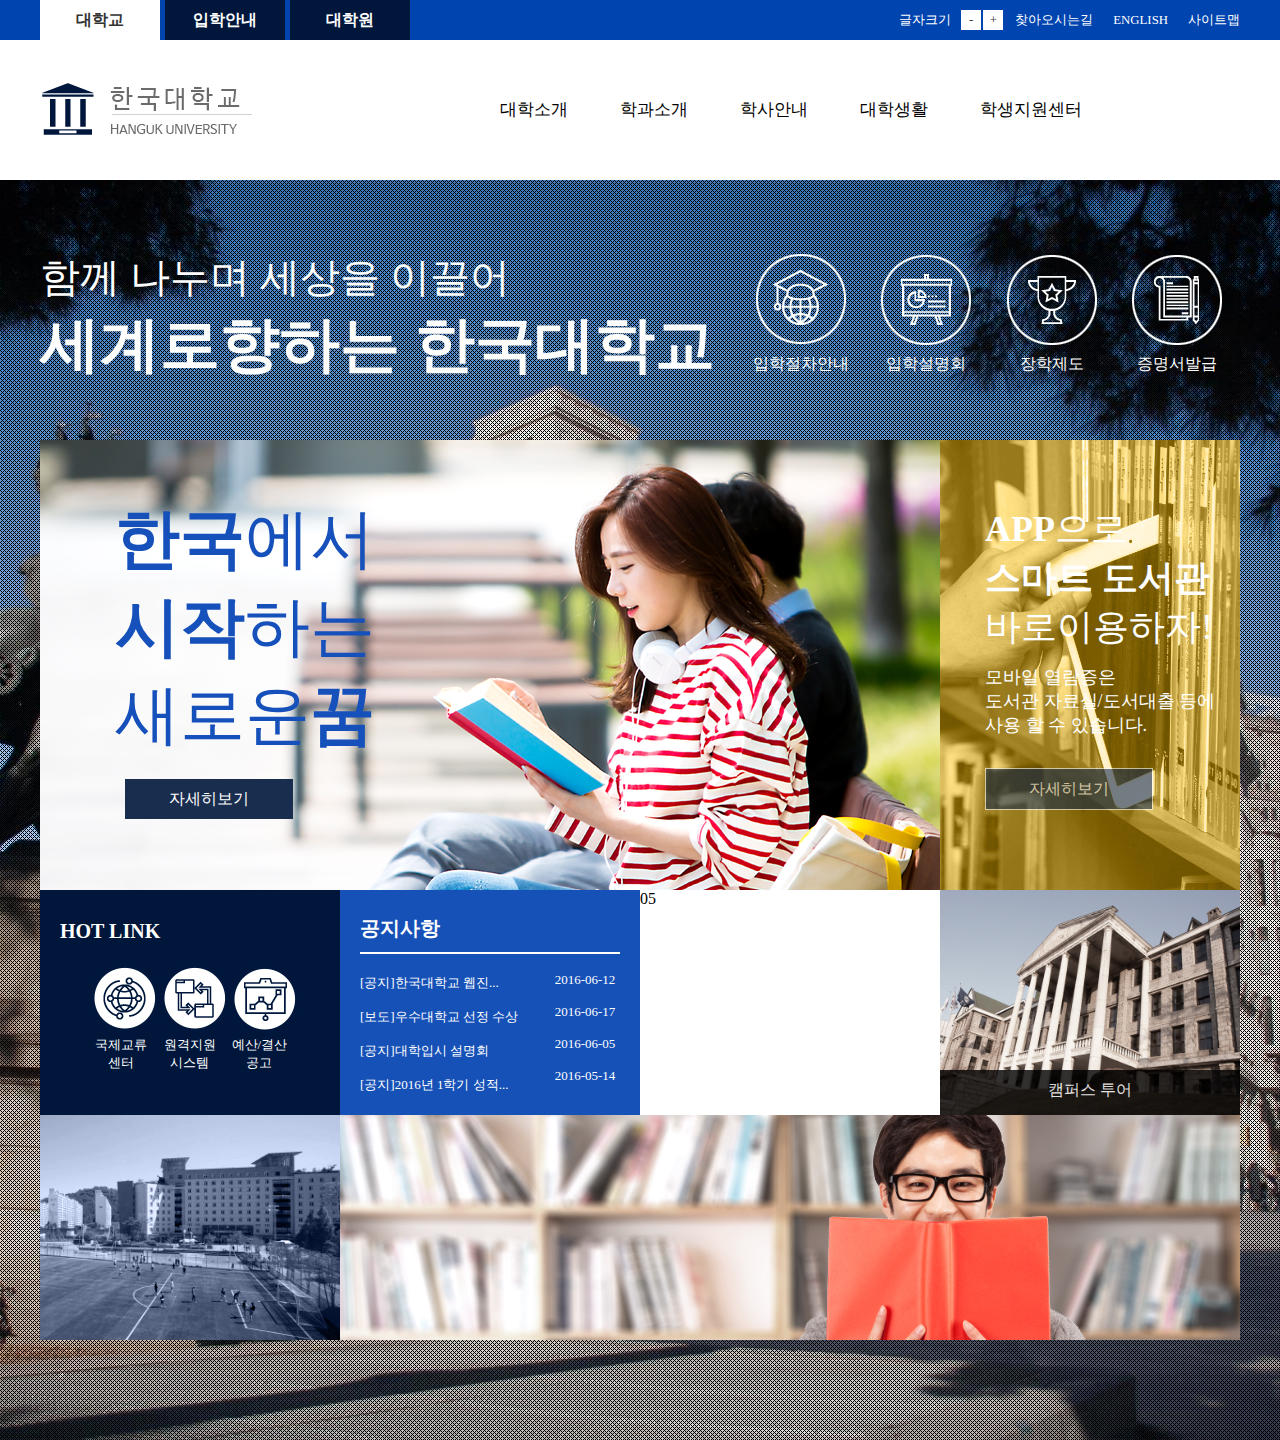
==== 02college/index.html @ 21bc01ca "d" ====
<!DOCTYPE html>
<html lang="ko">
<head>
	<meta charset="UTF-8">
	<meta name="viewport" content="width=device-width, initial-scale=1.0">
	<title>한국대학교</title>
	<link rel="stylesheet" href="css/reset.css">
	<link rel="stylesheet" href="css/jquery.bxslider.css">
	<link rel="stylesheet" href="css/common.css">
	<link rel="stylesheet" href="css/style.css">
	<script src="js/jquery-3.1.1.min.js"></script>
	<script src="js/jquery.bxslider.js"></script>
</head>
<body>
	<header id="header">
		<div class="util_menu_wrap"> <!-- 100% blue -->
			<div class="util_menu clearfix"> <!-- 1200 mauto -->
				<ul class="left clearfix">
					<li><a href="#" class="active">대학교</a></li>
					<li><a href="#">입학안내</a></li>
					<li><a href="#">대학원</a></li>
				</ul>
				<ul class="right clearfix">
					<li>글자크기</li>
					<li class="btn_mp clearfix">
						<a href="#">-</a>
						<a href="#">+</a>
					</li>
					<li><a href="#">찾아오시는길</a></li>
					<li><a href="#">ENGLISH</a></li>
					<li><a href="#">사이트맵</a></li>
				</ul>
			</div>
		</div>

		<div class="gnb">
		<h1 class="logo"><img src="images/logo.png" alt="한국대학교"></h1>
		<div class="menu">
			<ul class="menu clearfix">
				<li><a href="#">대학소개</a></li>
				<li><a href="#">학과소개</a></li>
				<li><a href="#">학사안내</a></li>
				<li><a href="#">대학생활</a></li>
				<li><a href="#">학생지원센터</a></li>
			</ul>
		</div>
		</div>
		
	</header>
	<div id="contents"> <!-- 100% -->
		<section class="title"> <!-- 1200 mato -->
			<div class="textWrap">
			<h2>함께 나누며 세상을 이끌어</h2>
			<h3>세계로향하는 한국대학교</h3>
			</div>
			<div class="iconWrap">
				<ul class="clearfix">
					<li><img src="images/icon1.png" alt="icon01"><p>입학절차안내</p></li>
					<li><img src="images/icon2.png" alt="icon02"><p>입학설명회</p></li>
					<li><img src="images/icon3.png" alt="icon3"><p>장학제도</p></li>
					<li><img src="images/icon4.png" alt="icon4"><p>증명서발급</p></li>
				</ul>
			</div>
		</section> 

		<div class="container"> <!-- 1200 mauto -->

			<!-- ul>li*8>{$$} -->
			<ul class="clearfix">
				<!-- 75% --><li>
					<ul class="slider">
						<li>
							<img src="images/bg1.png" alt="bg">
							<div class="sliderTxt">
								<p><span>한국</span>에서<br><span>시작</span>하는<br>새로운<span>꿈</span></p>
								<div class="txtbox1">
								<a href="#">자세히보기</a>
								</div>
							</div>
						</li>
					</ul>
				</li> 
				<!-- 25% --><li>
					<div class="txtWrap02">
					<img src="images/bg2.png" alt="image">
						<p class="ptxt01"><span>APP</span>으로<br>
							<span>스마트 도서관</span><br>
						바로이용하자!</p>
						<p class="ptxt02">모바일 열람증은<br>도서관 자료실/도서대출 등에<br>사용 할 수 있습니다.</p>
						<div class="txtbox2">
							<a href="#">자세히보기</a>
						</div>
					</div>
				</li>
				<!-- 25% --><li class="clearfix"><p class="ptxt03">HOT LINK</p>
					<ul class="iconbox">
						<li>
							<img src="images/icon04.png" alt="icon4">
							<p>국제교류<br>센터</p>
						</li>
						<li>
							<img src="images/icon05.png" alt="icon5">
							<p>원격지원<br>시스템</p>
						</li>
						<li>
							<img src="images/icon06.png" alt="icon6">
							<p>예산/결산<br>공고</p>
						</li>
					</ul>
				</li>
				<!-- 25% --><li class="box4 clearfix">
					<p class="ptxt04">공지사항</p>
					<div class="txt3">
						<p>[공지]한국대학교 웹진...
						</p><br>
						<p>[보도]우수대학교 선정 수상</p><br>
						<p>[공지]대학입시 설명회</p><br>
						<p>[공지]2016년 1학기 성적...
						</p>
					</div>
					<div class="ptxt05">
						<p>
						2016-06-12
						</p><br>
						<p>
						2016-06-17	
						</p><br>
						<p>
						2016-06-05	
						</p><br>
						<p>
						2016-05-14	
						</p><br>
					</div>
				</li>
				<!-- 25% --><li>05</li>
				<!-- 25% --><li><img src="images/bg6.png" alt="image">
					<div class="txtbox6">
						<p>캠퍼스 투어</p>
					</div>
				</li>

				<!-- 25% --><li><img src="images/bg7.png" alt="image"></li>
				<!-- 75% --><li><img src="images/bg8.png" alt="omage"></li>
			</ul>	
		</div>	
	</div>
</body>
</html>
---- 02college/css/common.css ----
@charset "utf-8";

/*common css*/
.tac{text-align: center !important;}

/*padding top*/
.pt20{padding-top: 20px !important;}

/*padding bottom*/
.pb20{padding-bottom:20px !important;}

/*margin bottom*/
.mb5{margin-bottom: 5px !important;}
.mb10{margin-bottom: 10px !important;}
.mb15{margin-bottom: 15px !important;}
.mb20{margin-bottom: 20px !important;}

.h2line:after{
	content:"";display: block;width: 200px;height: 1px;
	background:#000;margin: 10px auto;
}
---- 02college/css/style.css ----
@charset "utf-8";

/*header*/
#header{background:transparent;height:180px;}
.util_menu_wrap{background: #0044AF;}
.util_menu{width: 1200px;margin: 0 auto}
.util_menu .left{float: left;}
.util_menu .right{float: right;}

.util_menu .left li{float: left;width: 120px;margin-right:5px;}
.util_menu .left li a{
	display: block;line-height: 40px;
	text-align: center;background: #00163B;
	color:#fff;font-weight:bold;
}
.util_menu .left li a.active{background: #fff;color:#333;}
.util_menu .left li a:hover{background: #fff;color:#333;}

.util_menu .right li{float: left;color:#fff;font-size:0.8em;}
.util_menu .right li a{
	display: block;line-height:40px;padding: 0 10px;
	color:#fff;
}
.util_menu .right li.btn_mp a{
	float: left;background: #fff;color:#333;
	width:20px;height: 20px;line-height:20px;padding: 0;
	text-align:center;margin-right:2px;/*margin-top: 10px;*/
}
.util_menu .right li:first-child{line-height:40px;padding-right: 10px;}
.util_menu .right li:nth-child(2){padding-top:10px;}
.util_menu .right li:last-child a{padding-right:0;}

.gnb{background: #fff;width: 1200px;margin:0 auto;position: relative;}
.gnb .logo{float: left;position: absolute;left:0;top:38px;}
.gnb .menu{float: right;position: absolute;top:25px;width: 700px;right:20px}
.gnb .menu li{float: left; width: 120px;text-align:left;line-height:40px;font-size:17px;}


/*contents*/
#contents{
	_height: 1300px;/*나중에 높이삭제*/
	background-image:url(../images/dot.png),url(../images/main_bg.jpg);
	background-repeat:repeat,no-repeat;
	background-position:center;
	background-size:auto,cover;
	padding-bottom:100px;

}
#contents .title .textWrap{float: left;width: 698px;margin-top:70px;}
#contents .title h2{color: white;font-weight: lighter;font-size: 40px;}
#contents .title h3{color: white;font-size: 60px;}
#contents .title{width: 1200px;height: 260px;background:transparent;margin: 0 auto; position: relative;}
#contents .iconWrap{float:right;width: 502px;margin-top: 70px;}
#contents .iconWrap li{float: left;width: 125.5px;color: white;text-align: center;}

.container .slider li{position: relative;}
.container .slider .sliderTxt{position: absolute;width: 400px;top:55px;left:75px;}
#contents .sliderTxt p{font-size:65px;color:#1650bb;}
#contents .sliderTxt span{font-weight: bold;}
#contents .container{width: 1200px;margin: 0 auto;background:#fff;}
#contents .container>ul>li{float: left;width:25%;height: 225px;position:relative;}
#contents .container>ul>li .txtbox1{background: #192d4e;width: 168px;margin-top: 20px;margin-left:10px;}
#contents .container ul li a{color: white;line-height: 40px;display: block;text-align: center;} 

.container .ptxt01{top:65px;left:45px;position: absolute;color:white;font-size:36px;}
.container .ptxt02{position: absolute;top:50%;left: 45px;color:white;font-size:18px;}
.container .ptxt01 span{font-weight: bold;}
.container .txtbox2{background: #192d4e;position: absolute; bottom:80px;left: 45px;width: 168px;border: 1px solid #ffff;opacity:0.6;}
.container .txtbox li{}
.container .iconbox{margin:0 auto;width:198.34px;}
.container .iconbox li{float: left;text-align:center;margin-top:20px;margin-right:20px}
.container .ptxt03{color:white;margin-left:20px;font-size: 20px;margin-top:30px;font-weight: bold;}
.container .iconbox{color:white;width:198.34px;margin: 0 auto;}
.container .iconbox li{margin-right:10px;width:59.44px;font-size:13px;}
.container .iconbox li:last-child{margin-right:0;}
.container .box4{}
.container .ptxt04{color:white;margin-top:25px;margin-left:20px;font-weight: bold;font-size:20px;} 
.container .txt3 {color:white;margin-left: 20px;font-size: 13px;width:170px;height: 110px;float: left;}
.container .txt3:before{content:"";display: block;width: 260px;height: 2px;background:white;margin-bottom: 20px;margin-top: 10px;}
.container .txt3 p{font-size: 13px;margin-bottom:0;}
.container .ptxt05{width: 110px;height: 110px;float: right;font-size: 13px;margin-top:30px;}
.container .ptxt05 p{color:white;text-align: center;}
.container .txtbox6{position: absolute;left: 50%;bottom:0;transform:translate(-50%);background: #000;
				width: 100%;height:45px;opacity: 0.8} 
.container .txtbox6 p{color:white;text-align: center;padding: 10px;}	
#contents .container>ul>li:nth-child(2n){background:pink;}
#contents .container>ul>li:nth-child(1){width: 75%;height: 450px;background:464646;}
#contents .container>ul>li:nth-child(2){height: 450px;}
#contents .container>ul>li:nth-child(3){background: #00163b;}
#contents .container>ul>li:nth-child(4){background: #1651b7;}
#contents .container>ul>li:nth-child(5){}
#contents .container>ul>li:nth-child(6){}
#contents .container>ul>li:nth-child(7){}
#contents .container>ul>li:nth-child(8){width: 75%;}
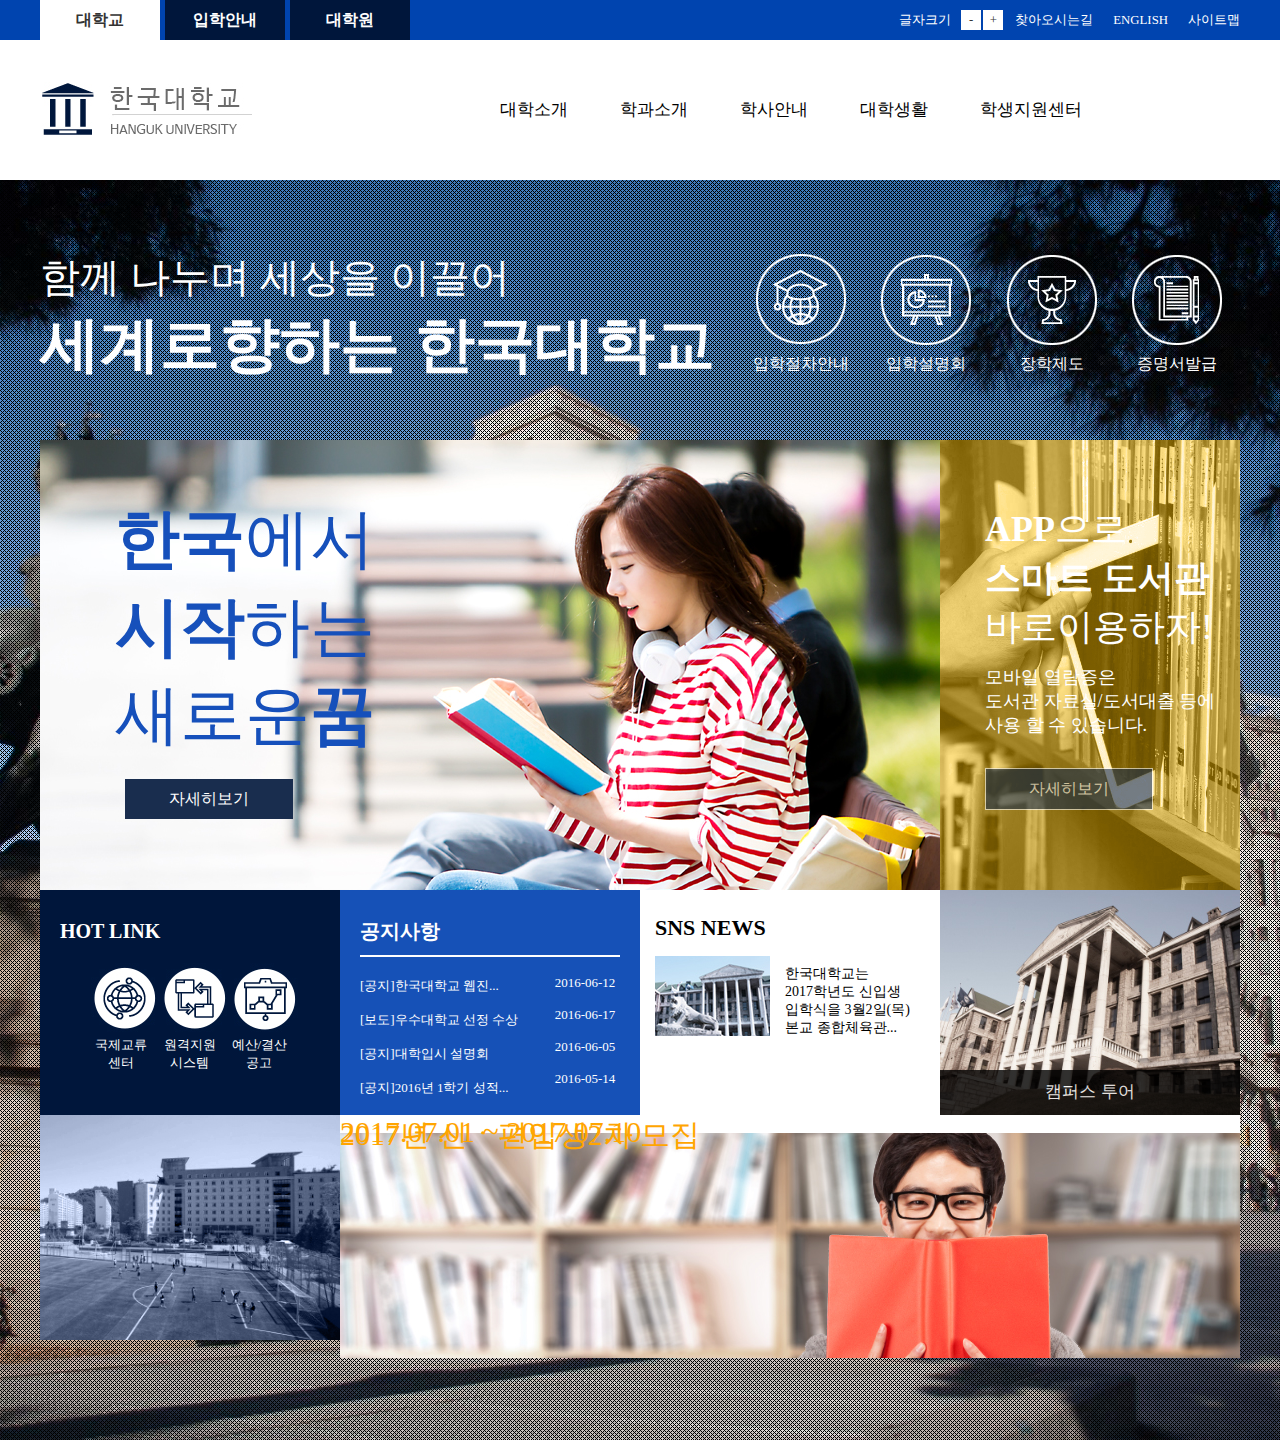
==== commit 10c40d81: "d" ====
--- a/02college/index.html
+++ b/02college/index.html
@@ -109,6 +109,7 @@
 					</ul>
 				</li>
 				<!-- 25% --><li class="box4 clearfix">
+					<img src="" alt="">
 					<p class="ptxt04">공지사항</p>
 					<div class="txt3">
 						<p>[공지]한국대학교 웹진...
@@ -133,15 +134,36 @@
 						</p><br>
 					</div>
 				</li>
-				<!-- 25% --><li>05</li>
+				<!-- 25% --><li class="clearfix">
+					<div class="txt4">
+					<p class="ptxt06">SNS NEWS</p>
+					<img src="images/college.png" alt="image">
+					</div>
+					<div class="ptxt07">
+						<p>한국대학교는<br>
+							2017학년도 신입생<br>
+							입학식을 3월2일(목)<br>
+							본교 종합체육관...
+						</p>
+					</div>
+				</li>
 				<!-- 25% --><li><img src="images/bg6.png" alt="image">
 					<div class="txtbox6">
 						<p>캠퍼스 투어</p>
 					</div>
 				</li>
 
-				<!-- 25% --><li><img src="images/bg7.png" alt="image"></li>
-				<!-- 75% --><li><img src="images/bg8.png" alt="omage"></li>
+				<!-- 25% --><li>
+				<img src="images/bg7.png" alt="image">
+				</li>
+				
+				<!-- 75% --><li class="ptxt08">
+					<div class="txtbox7">
+					<p>2017년 신ㆍ편입생2차 모집</p><br>
+				<p>2017.07.01 ~ 2017.07.10</p>
+				<img src="images/bg8.png" alt="omage">
+			</div>
+		</li>
 			</ul>	
 		</div>	
 	</div>
--- a/02college/css/style.css
+++ b/02college/css/style.css
@@ -68,22 +68,30 @@
 .container .txtbox2{background: #192d4e;position: absolute; bottom:80px;left: 45px;width: 168px;border: 1px solid #ffff;opacity:0.6;}
 .container .txtbox li{}
 .container .iconbox{margin:0 auto;width:198.34px;}
-.container .iconbox li{float: left;text-align:center;margin-top:20px;margin-right:20px}
+.container .iconbox li{width: 33.3%;float: left;text-align:center;margin-top:20px;margin-right:25px;}
 .container .ptxt03{color:white;margin-left:20px;font-size: 20px;margin-top:30px;font-weight: bold;}
 .container .iconbox{color:white;width:198.34px;margin: 0 auto;}
 .container .iconbox li{margin-right:10px;width:59.44px;font-size:13px;}
 .container .iconbox li:last-child{margin-right:0;}
 .container .box4{}
-.container .ptxt04{color:white;margin-top:25px;margin-left:20px;font-weight: bold;font-size:20px;} 
+.container .ptxt04{color:white;margin-top:10px;margin-left:20px;font-weight: bold;font-size:20px;} 
 .container .txt3 {color:white;margin-left: 20px;font-size: 13px;width:170px;height: 110px;float: left;}
 .container .txt3:before{content:"";display: block;width: 260px;height: 2px;background:white;margin-bottom: 20px;margin-top: 10px;}
 .container .txt3 p{font-size: 13px;margin-bottom:0;}
 .container .ptxt05{width: 110px;height: 110px;float: right;font-size: 13px;margin-top:30px;}
 .container .ptxt05 p{color:white;text-align: center;}
+.container .txt4{margin-left:15px;float: left;}
+.container .txt4 img{margin-top:15px;display: block;}
+.container .ptxt06{font-weight: bold;font-size: 22px;margin-top:25px;}
+.container .ptxt07{float:right;width: 145px;font-size:14px;margin-top: 75px;margin-right:10px;}
+
 .container .txtbox6{position: absolute;left: 50%;bottom:0;transform:translate(-50%);background: #000;
 				width: 100%;height:45px;opacity: 0.8} 
-.container .txtbox6 p{color:white;text-align: center;padding: 10px;}	
-#contents .container>ul>li:nth-child(2n){background:pink;}
+.container .txtbox6 p{color:white;text-align: center;padding: 10px;font-size:17px;}	
+.container .ptxt08{position:relative;}
+.container .ptxt08 p{color:orange;font-size: 30px;position:absolute;width: 380px;top:0;left:0px;}
+.container .txtbox7{}
+#contents .container>ul>li:nth-child(2n){_background:pink;}
 #contents .container>ul>li:nth-child(1){width: 75%;height: 450px;background:464646;}
 #contents .container>ul>li:nth-child(2){height: 450px;}
 #contents .container>ul>li:nth-child(3){background: #00163b;}
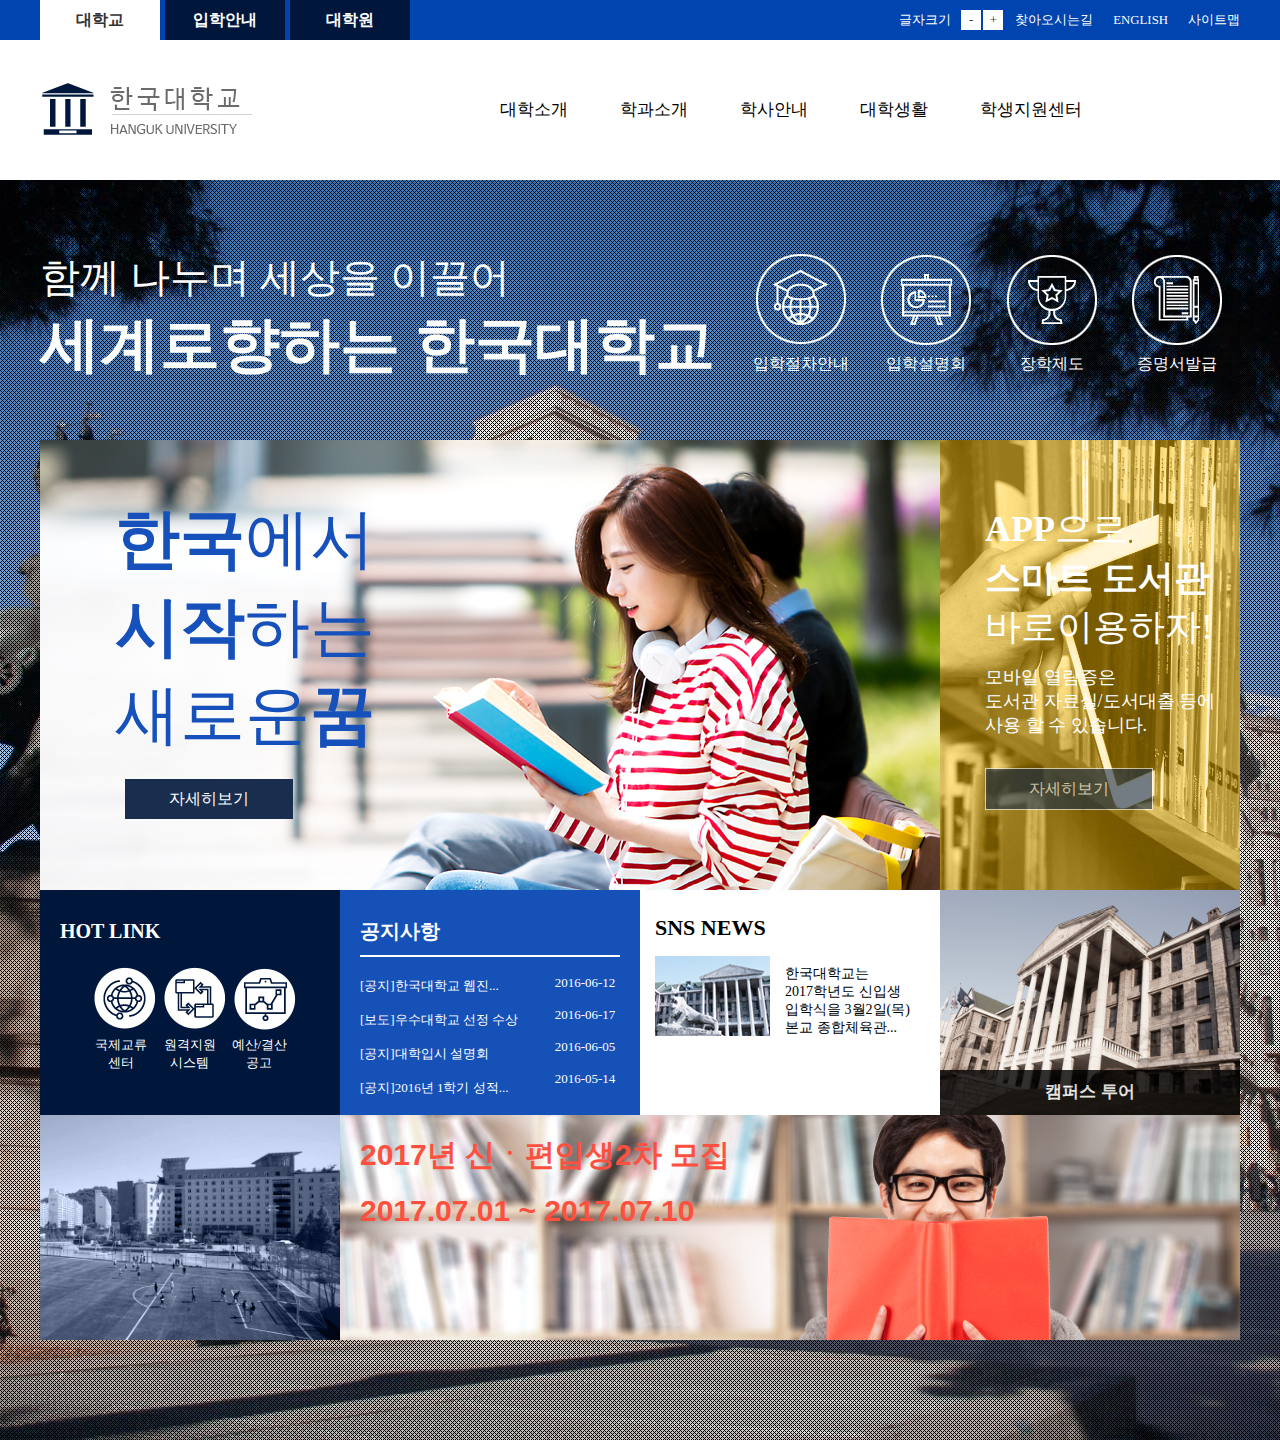
==== commit e853a006: "d" ====
--- a/02college/index.html
+++ b/02college/index.html
@@ -158,10 +158,10 @@
 				</li>
 				
 				<!-- 75% --><li class="ptxt08">
-					<div class="txtbox7">
+				<img src="images/bg8.png" alt="image">
+				<div class="txtbox7">
 					<p>2017년 신ㆍ편입생2차 모집</p><br>
-				<p>2017.07.01 ~ 2017.07.10</p>
-				<img src="images/bg8.png" alt="omage">
+					<p>2017.07.01 ~ 2017.07.10</p>
 			</div>
 		</li>
 			</ul>	
--- a/02college/css/style.css
+++ b/02college/css/style.css
@@ -87,10 +87,10 @@
 
 .container .txtbox6{position: absolute;left: 50%;bottom:0;transform:translate(-50%);background: #000;
 				width: 100%;height:45px;opacity: 0.8} 
-.container .txtbox6 p{color:white;text-align: center;padding: 10px;font-size:17px;}	
+.container .txtbox6 p{color:white;text-align: center;padding: 10px;font-size:17px;margin-top:0;font-weight: bold;}	
 .container .ptxt08{position:relative;}
-.container .ptxt08 p{color:orange;font-size: 30px;position:absolute;width: 380px;top:0;left:0px;}
-.container .txtbox7{}
+.container .ptxt08 p{color:#fd503f;font-size: 30px;font-weight: bold;font-family:sans-serif;}
+.container .txtbox7{position:absolute;width:400px;top:20px;height: 86px;left: 20px;}
 #contents .container>ul>li:nth-child(2n){_background:pink;}
 #contents .container>ul>li:nth-child(1){width: 75%;height: 450px;background:464646;}
 #contents .container>ul>li:nth-child(2){height: 450px;}
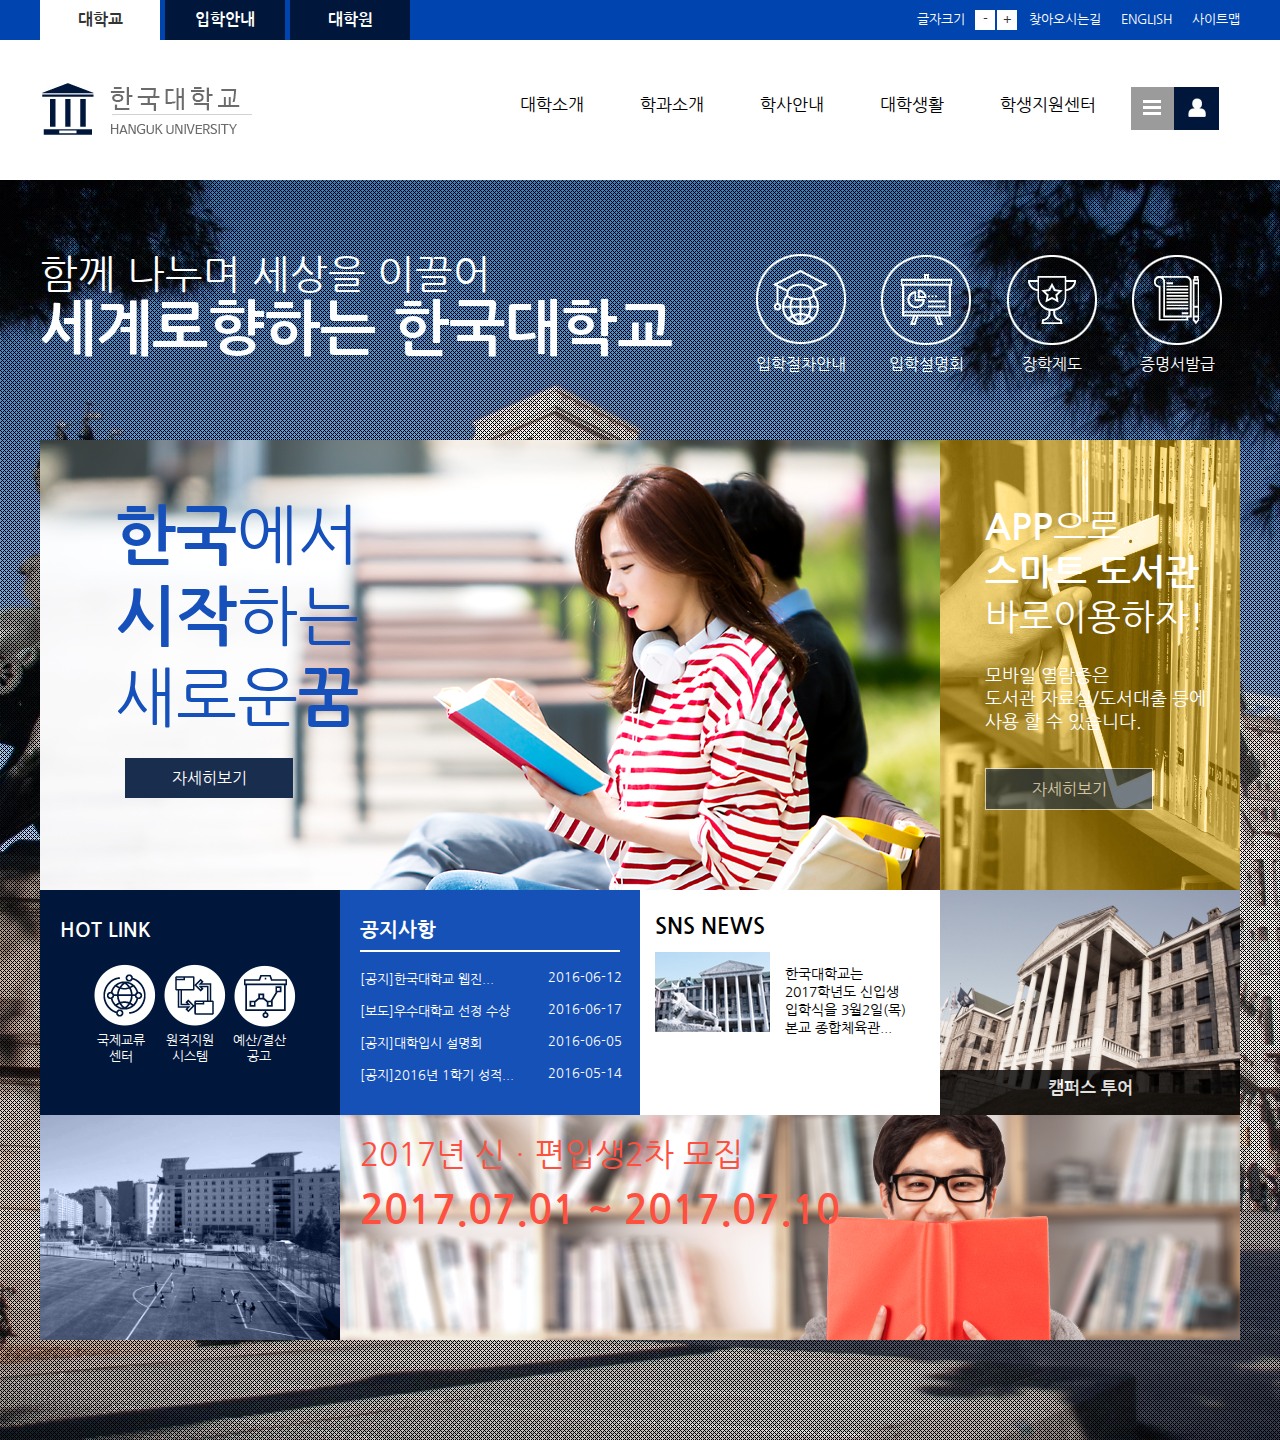
==== commit 7ea5f841: "d" ====
--- a/02college/index.html
+++ b/02college/index.html
@@ -4,6 +4,8 @@
 	<meta charset="UTF-8">
 	<meta name="viewport" content="width=device-width, initial-scale=1.0">
 	<title>한국대학교</title>
+	<link rel="preconnect" href="https://fonts.gstatic.com">
+<link href="https://fonts.googleapis.com/css2?family=Nanum+Gothic&display=swap" rel="stylesheet">
 	<link rel="stylesheet" href="css/reset.css">
 	<link rel="stylesheet" href="css/jquery.bxslider.css">
 	<link rel="stylesheet" href="css/common.css">
@@ -35,14 +37,15 @@
 
 		<div class="gnb">
 		<h1 class="logo"><img src="images/logo.png" alt="한국대학교"></h1>
-		<div class="menu">
-			<ul class="menu clearfix">
+		<div class="menu clearfix">
+			<ul class="clearfix">
 				<li><a href="#">대학소개</a></li>
 				<li><a href="#">학과소개</a></li>
 				<li><a href="#">학사안내</a></li>
 				<li><a href="#">대학생활</a></li>
 				<li><a href="#">학생지원센터</a></li>
 			</ul>
+			<img src="images/button01.png" alt="button">
 		</div>
 		</div>
 		
@@ -57,8 +60,8 @@
 				<ul class="clearfix">
 					<li><img src="images/icon1.png" alt="icon01"><p>입학절차안내</p></li>
 					<li><img src="images/icon2.png" alt="icon02"><p>입학설명회</p></li>
-					<li><img src="images/icon3.png" alt="icon3"><p>장학제도</p></li>
-					<li><img src="images/icon4.png" alt="icon4"><p>증명서발급</p></li>
+					<li><img src="images/icon3.png" alt="icon03"><p>장학제도</p></li>
+					<li><img src="images/icon4.png" alt="icon04"><p>증명서발급</p></li>
 				</ul>
 			</div>
 		</section> 
@@ -160,8 +163,8 @@
 				<!-- 75% --><li class="ptxt08">
 				<img src="images/bg8.png" alt="image">
 				<div class="txtbox7">
-					<p>2017년 신ㆍ편입생2차 모집</p><br>
-					<p>2017.07.01 ~ 2017.07.10</p>
+					<p class="ptxt09">2017년 신ㆍ편입생2차 모집</p>
+					<p class="ptxt10">2017.07.01 ~ 2017.07.10</p>
 			</div>
 		</li>
 			</ul>	
--- a/02college/css/style.css
+++ b/02college/css/style.css
@@ -1,5 +1,5 @@
 @charset "utf-8";
-
+body{font-family: 'Nanum Gothic', sans-serif;}
 /*header*/
 #header{background:transparent;height:180px;}
 .util_menu_wrap{background: #0044AF;}
@@ -32,9 +32,10 @@
 
 .gnb{background: #fff;width: 1200px;margin:0 auto;position: relative;}
 .gnb .logo{float: left;position: absolute;left:0;top:38px;}
-.gnb .menu{float: right;position: absolute;top:25px;width: 700px;right:20px}
+.gnb .menu{float: right;position: absolute;top:45px;width: 700px;right:20px}
+.gnb .menu ul{float:left;}
 .gnb .menu li{float: left; width: 120px;text-align:left;line-height:40px;font-size:17px;}
-
+.gnb .menu img{display:block;width: 90px;height: 46px;float:right;}
 
 /*contents*/
 #contents{
@@ -89,8 +90,10 @@
 				width: 100%;height:45px;opacity: 0.8} 
 .container .txtbox6 p{color:white;text-align: center;padding: 10px;font-size:17px;margin-top:0;font-weight: bold;}	
 .container .ptxt08{position:relative;}
-.container .ptxt08 p{color:#fd503f;font-size: 30px;font-weight: bold;font-family:sans-serif;}
-.container .txtbox7{position:absolute;width:400px;top:20px;height: 86px;left: 20px;}
+
+.container .ptxt09{font-weight:lighter;color:#fd503f;font-size:32px;} 
+.container .ptxt10{color:#fd503f;font-size: 40px;font-weight: bold;margin-top:15px;}
+.container .txtbox7{position:absolute;width:490px;top:20px;height: 86px;left: 20px;}
 #contents .container>ul>li:nth-child(2n){_background:pink;}
 #contents .container>ul>li:nth-child(1){width: 75%;height: 450px;background:464646;}
 #contents .container>ul>li:nth-child(2){height: 450px;}
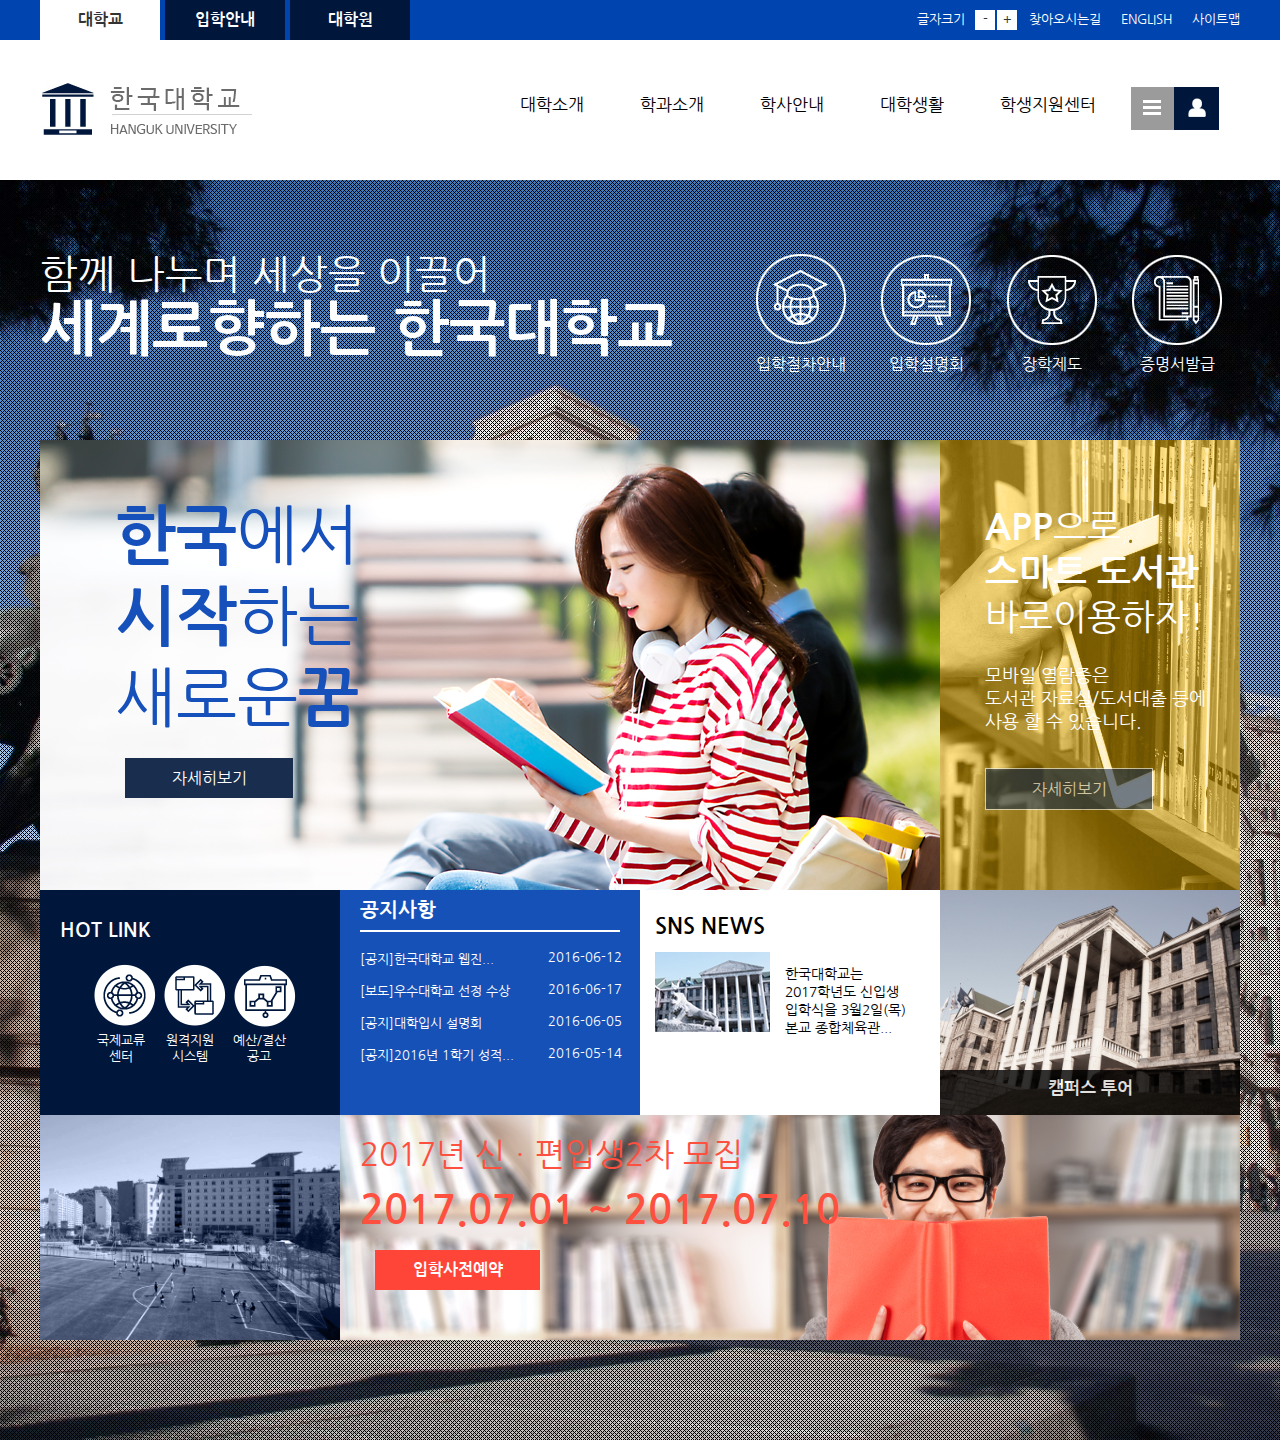
==== commit 134fdcba: "d" ====
--- a/02college/index.html
+++ b/02college/index.html
@@ -112,8 +112,9 @@
 					</ul>
 				</li>
 				<!-- 25% --><li class="box4 clearfix">
-					<img src="" alt="">
+					
 					<p class="ptxt04">공지사항</p>
+					
 					<div class="txt3">
 						<p>[공지]한국대학교 웹진...
 						</p><br>
@@ -166,6 +167,9 @@
 					<p class="ptxt09">2017년 신ㆍ편입생2차 모집</p>
 					<p class="ptxt10">2017.07.01 ~ 2017.07.10</p>
 			</div>
+			<div class="txtbox8">
+				<p>입학사전예약</p>
+			</div>
 		</li>
 			</ul>	
 		</div>	
--- a/02college/css/style.css
+++ b/02college/css/style.css
@@ -74,7 +74,8 @@
 .container .iconbox{color:white;width:198.34px;margin: 0 auto;}
 .container .iconbox li{margin-right:10px;width:59.44px;font-size:13px;}
 .container .iconbox li:last-child{margin-right:0;}
-.container .box4{}
+.container .box4{background-image:url(../images/college2-1.png)color:#fff;
+	background-repeat:no-repeat;}
 .container .ptxt04{color:white;margin-top:10px;margin-left:20px;font-weight: bold;font-size:20px;} 
 .container .txt3 {color:white;margin-left: 20px;font-size: 13px;width:170px;height: 110px;float: left;}
 .container .txt3:before{content:"";display: block;width: 260px;height: 2px;background:white;margin-bottom: 20px;margin-top: 10px;}
@@ -94,6 +95,9 @@
 .container .ptxt09{font-weight:lighter;color:#fd503f;font-size:32px;} 
 .container .ptxt10{color:#fd503f;font-size: 40px;font-weight: bold;margin-top:15px;}
 .container .txtbox7{position:absolute;width:490px;top:20px;height: 86px;left: 20px;}
+.container .txtbox8{background: #ff4538;width: 165px;position:absolute; bottom:50px;left: 35px;color: white;font-weight: bold;}
+.container .txtbox8 p{text-align: center;margin:0 auto;line-height: 40px; }
+.container .txtbox8 p{}
 #contents .container>ul>li:nth-child(2n){_background:pink;}
 #contents .container>ul>li:nth-child(1){width: 75%;height: 450px;background:464646;}
 #contents .container>ul>li:nth-child(2){height: 450px;}
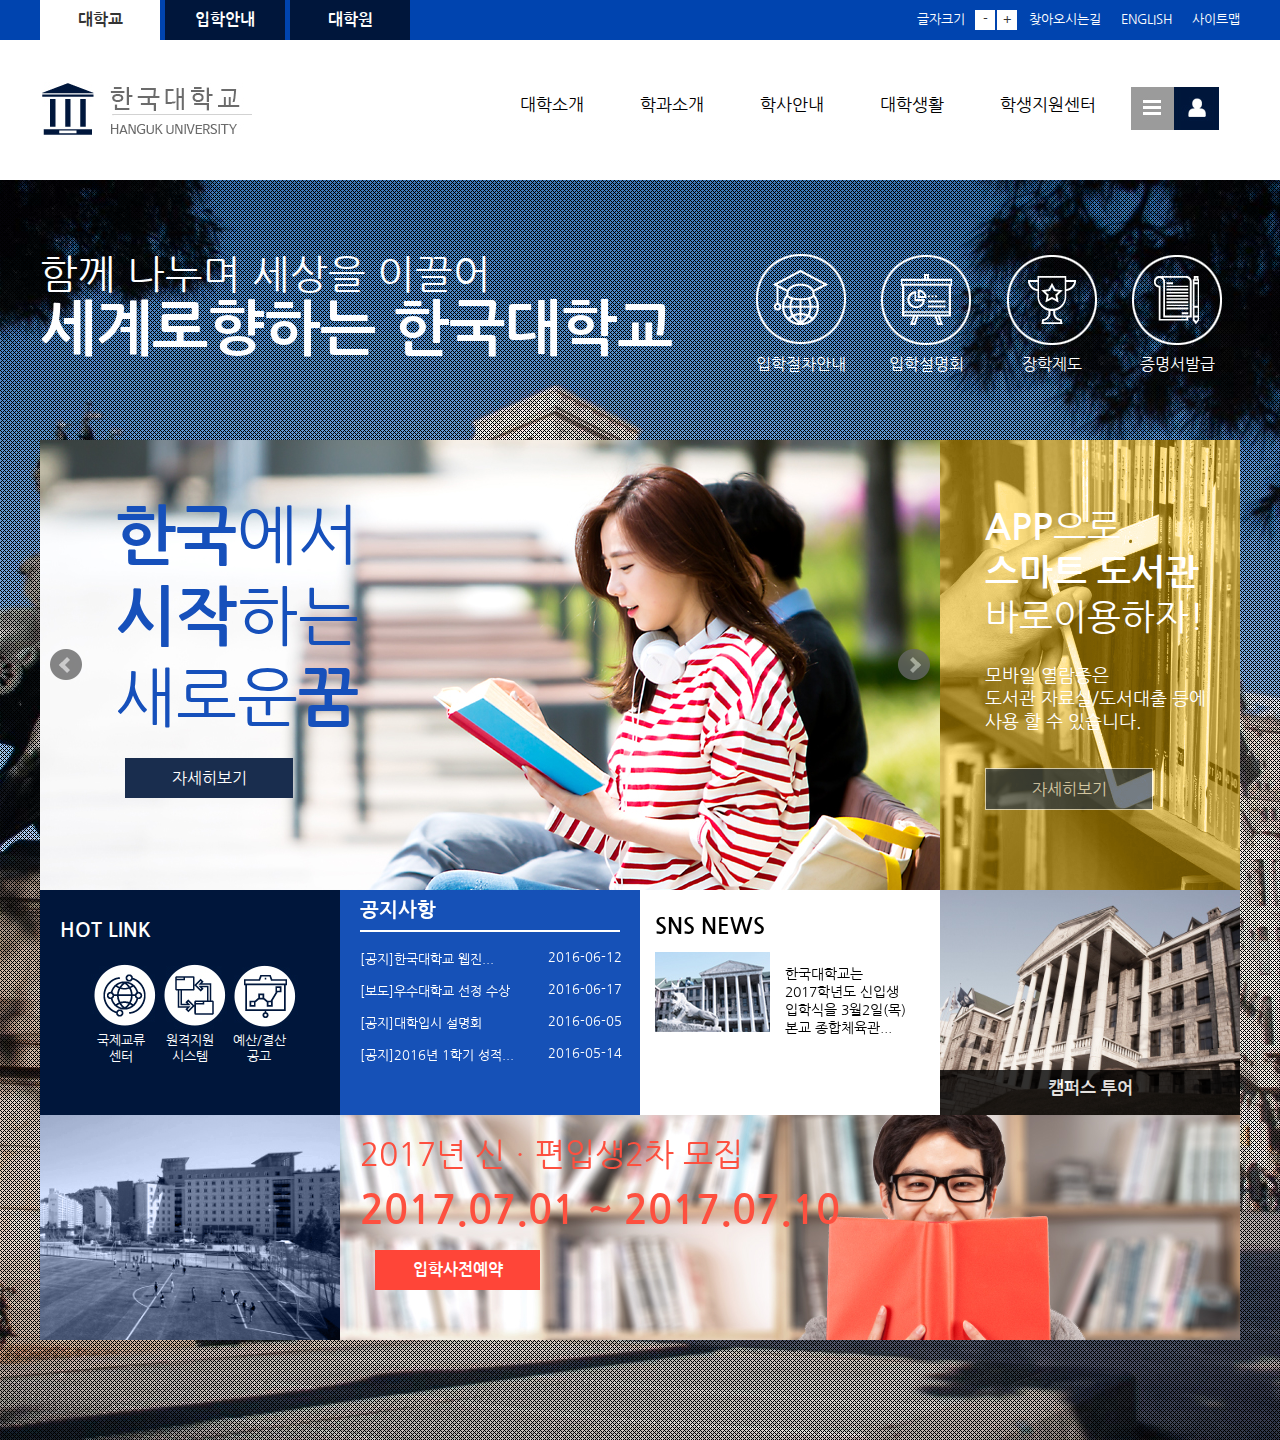
==== commit b7085544: "d" ====
--- a/02college/index.html
+++ b/02college/index.html
@@ -12,6 +12,14 @@
 	<link rel="stylesheet" href="css/style.css">
 	<script src="js/jquery-3.1.1.min.js"></script>
 	<script src="js/jquery.bxslider.js"></script>
+
+
+	<script>
+		$(document).ready(function(){
+			$(".slider").bxSlider();
+		});
+
+	</script>
 </head>
 <body>
 	<header id="header">
@@ -52,6 +60,17 @@
 	</header>
 	<div id="contents"> <!-- 100% -->
 		<section class="title"> <!-- 1200 mato -->
+			<style>
+				.sliderWrap{width: 1000px;margin: 0 auto}
+  .sliderWrap .slider li img{width: 100%;}
+
+  .bx-wrapper {
+    -moz-box-shadow: none;
+    -webkit-box-shadow: none;
+    box-shadow: none;
+    border: 0 none;
+  }
+			</style>
 			<div class="textWrap">
 			<h2>함께 나누며 세상을 이끌어</h2>
 			<h3>세계로향하는 한국대학교</h3>
--- a/02college/css/style.css
+++ b/02college/css/style.css
@@ -74,8 +74,7 @@
 .container .iconbox{color:white;width:198.34px;margin: 0 auto;}
 .container .iconbox li{margin-right:10px;width:59.44px;font-size:13px;}
 .container .iconbox li:last-child{margin-right:0;}
-.container .box4{background-image:url(../images/college2-1.png)color:#fff;
-	background-repeat:no-repeat;}
+
 .container .ptxt04{color:white;margin-top:10px;margin-left:20px;font-weight: bold;font-size:20px;} 
 .container .txt3 {color:white;margin-left: 20px;font-size: 13px;width:170px;height: 110px;float: left;}
 .container .txt3:before{content:"";display: block;width: 260px;height: 2px;background:white;margin-bottom: 20px;margin-top: 10px;}
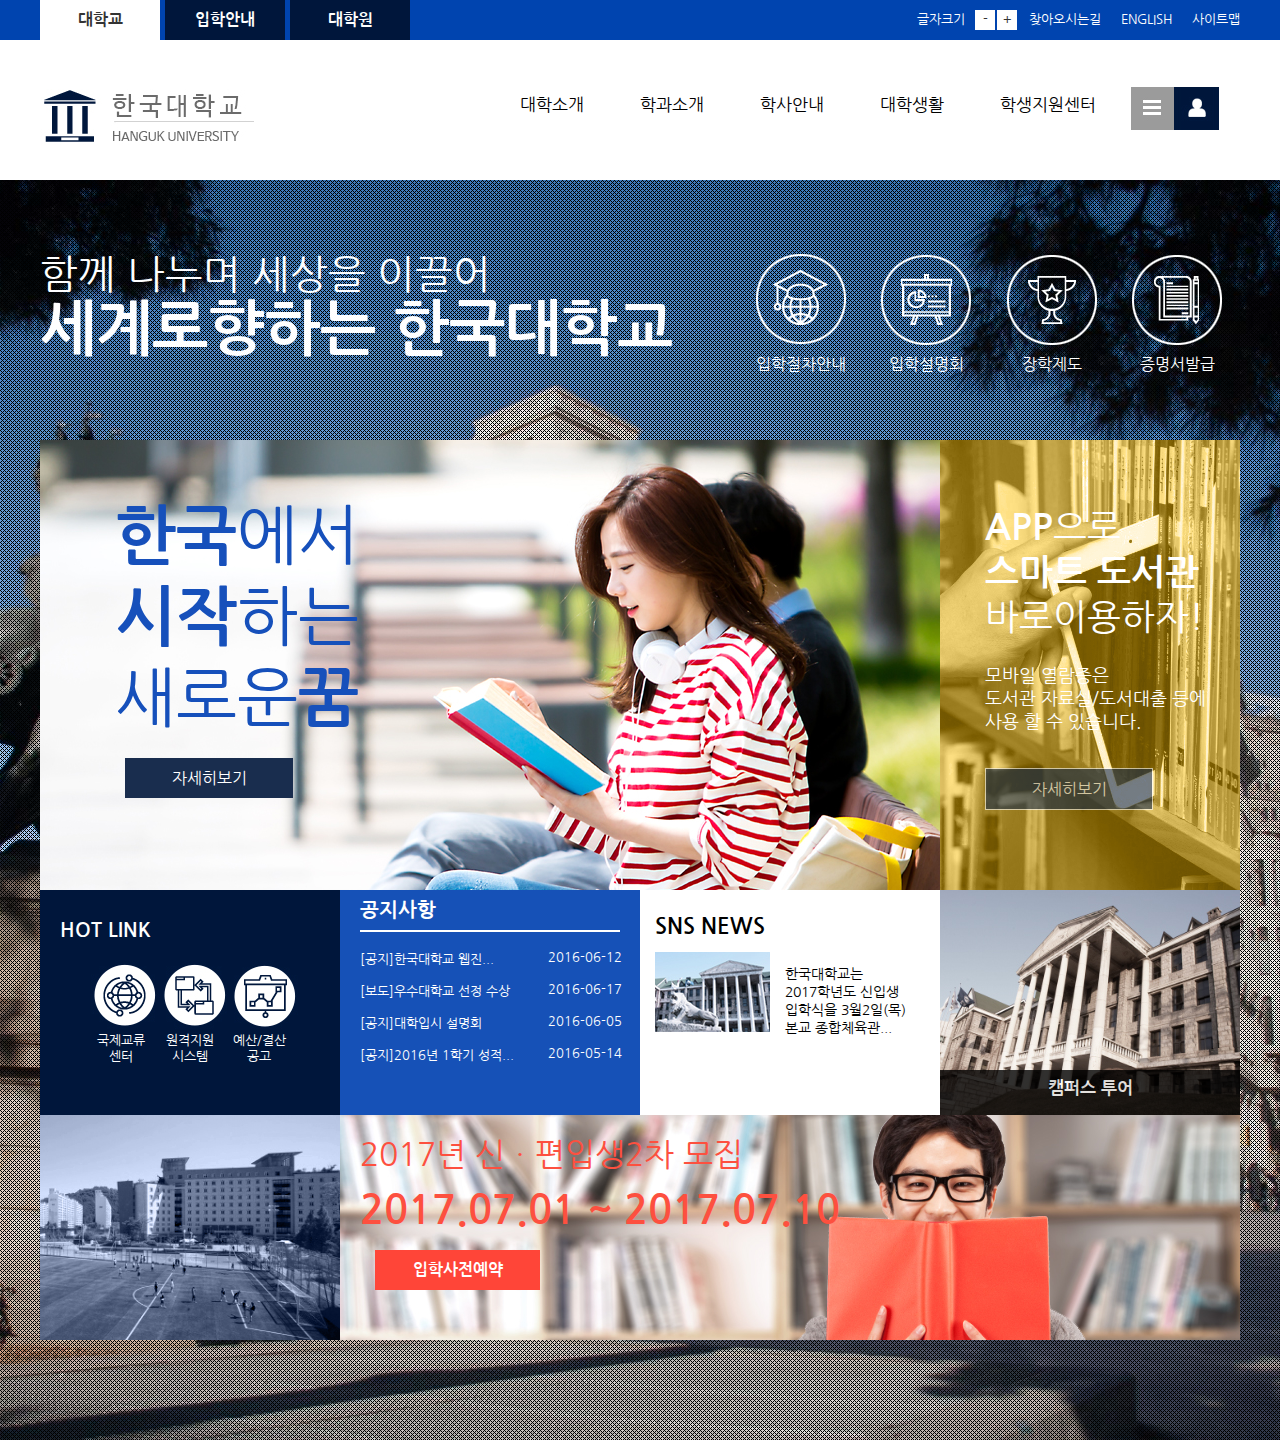
==== commit fe30dfc8: "d" ====
--- a/02college/index.html
+++ b/02college/index.html
@@ -15,9 +15,23 @@
 
 
 	<script>
-		$(document).ready(function(){
-			$(".slider").bxSlider();
-		});
+		$(document).ready(function(){ //jquery start
+
+			var mySlider = $(".slider").bxSlider({
+				auto:true,
+				// mode:"fade",
+				controls:false,
+				pager:false
+			});
+
+   		 //$(".nextBtn").clcick(function(){ 실행문; });
+
+			$(".nextBtn").click(function(){
+				mySlider.goToNextSlide();
+			});
+			$(".prevBtn").click(function(){
+				mySlider.goToPrevSlide();
+			});
 
 	</script>
 </head>
@@ -61,15 +75,7 @@
 	<div id="contents"> <!-- 100% -->
 		<section class="title"> <!-- 1200 mato -->
 			<style>
-				.sliderWrap{width: 1000px;margin: 0 auto}
-  .sliderWrap .slider li img{width: 100%;}
-
-  .bx-wrapper {
-    -moz-box-shadow: none;
-    -webkit-box-shadow: none;
-    box-shadow: none;
-    border: 0 none;
-  }
+				
 			</style>
 			<div class="textWrap">
 			<h2>함께 나누며 세상을 이끌어</h2>
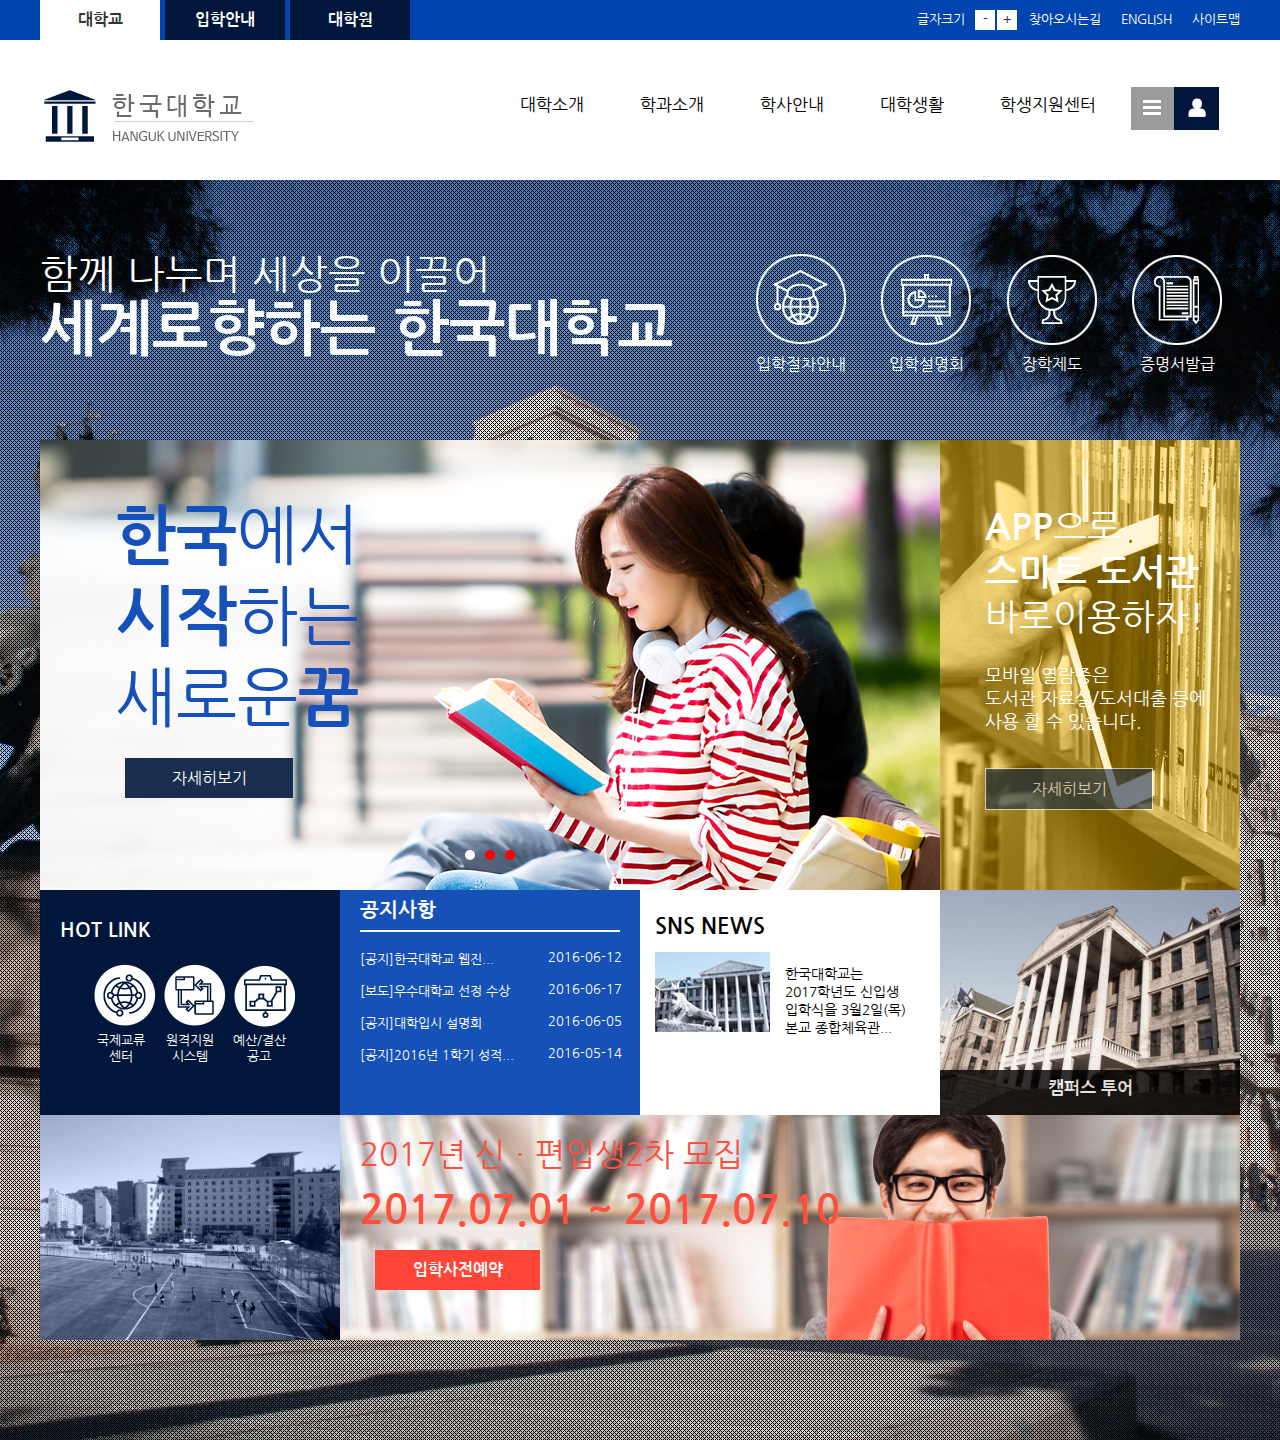
==== commit 029a13dd: "to" ====
--- a/02college/index.html
+++ b/02college/index.html
@@ -15,24 +15,35 @@
 
 
 	<script>
-		$(document).ready(function(){ //jquery start
-
-			var mySlider = $(".slider").bxSlider({
+		$(document).ready(function(){
+			var bxSlider = $(".slider").bxSlider({
+				auto:false,
+				controls:false,
+			});	
+			$(".nextBtn").click(function(){
+				bxSlider.goToNextSlide();
+			});
+			$(".prevBtn").click(function(){
+				bxSlider.goToPrevSlide();
+			});
+			$(".slider02").bxSlider({
+				controls:false,
+				auto:true
+			});
+			var mySlider2 = $(".slider03").bxSlider({
+				controls:false,
 				auto:true,
-				// mode:"fade",
-				controls:false,
-				pager:false
-			});
-
-   		 //$(".nextBtn").clcick(function(){ 실행문; });
-
-			$(".nextBtn").click(function(){
-				mySlider.goToNextSlide();
-			});
-			$(".prevBtn").click(function(){
-				mySlider.goToPrevSlide();
-			});
-
+				pager:false,
+				mode:"vertical",
+			});
+			$(".nextB").click(function(){
+				bxSlider.goToNextSlide();
+			});
+			$(".prevB").click(function(){
+				bxSliders.goToPrevSlide();
+			});
+			
+		});
 	</script>
 </head>
 <body>
@@ -97,7 +108,25 @@
 			<ul class="clearfix">
 				<!-- 75% --><li>
 					<ul class="slider">
-						<li>
+						<li class="bxSlider">
+							<img src="images/bg1.png" alt="bg">
+							<div class="sliderTxt">
+								<p><span>한국</span>에서<br><span>시작</span>하는<br>새로운<span>꿈</span></p>
+								<div class="txtbox1">
+								<a href="#">자세히보기</a>
+								</div>
+							</div>
+						</li>
+						<li class="bxSlider">
+							<img src="images/bg1.png" alt="bg">
+							<div class="sliderTxt">
+								<p><span>한국</span>에서<br><span>시작</span>하는<br>새로운<span>꿈</span></p>
+								<div class="txtbox1">
+								<a href="#">자세히보기</a>
+								</div>
+							</div>
+						</li>
+						<li class="bxSlider">
 							<img src="images/bg1.png" alt="bg">
 							<div class="sliderTxt">
 								<p><span>한국</span>에서<br><span>시작</span>하는<br>새로운<span>꿈</span></p>
--- a/02college/css/style.css
+++ b/02college/css/style.css
@@ -1,6 +1,7 @@
 @charset "utf-8";
 body{font-family: 'Nanum Gothic', sans-serif;}
 /*header*/
+
 #header{background:transparent;height:180px;}
 .util_menu_wrap{background: #0044AF;}
 .util_menu{width: 1200px;margin: 0 auto}
@@ -38,6 +39,24 @@
 .gnb .menu img{display:block;width: 90px;height: 46px;float:right;}
 
 /*contents*/
+
+/*Slider*/
+       .slider img{display: block;width: 100%;}
+
+		.bx-wrapper{-moz-box-shadow:none;
+			-webkit-box-shadow:none;
+			box-shadow:none;
+			border:none;
+			background: #2d1e1e;
+		}
+		.bx-wrapper .bx-pager{
+			bottom:30px;
+		}
+		.bx-wrapper .bx-pager.bx-default-pager a.active{
+			background: #fff;
+		}
+		.bx-wrapper .bx-pager.bx-default-pager a{background: #f00;}
+		.container{width: 900px;margin:0 auto}
 #contents{
 	_height: 1300px;/*나중에 높이삭제*/
 	background-image:url(../images/dot.png),url(../images/main_bg.jpg);
